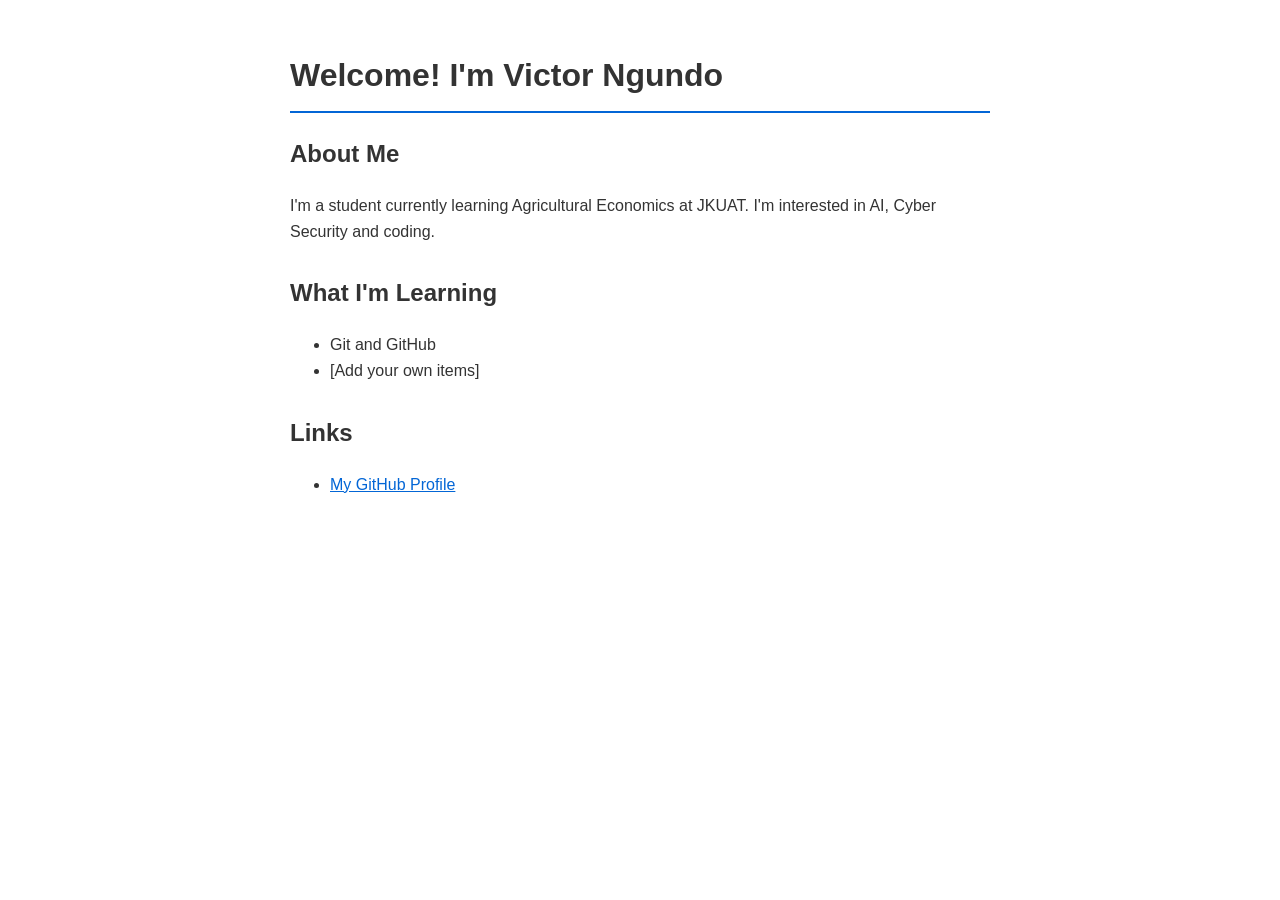
==== index.html @ b7b4b844 "Add index.html" ====
<!DOCTYPE html>
<html lang="en">
<head>
    <meta charset="UTF-8">
    <meta name="viewport" content="width=device-width, initial-scale=1.0">
    <title>My Personal Site</title>
    <style>
        body {
            font-family: Arial, sans-serif;
            max-width: 700px;
            margin: 50px auto;
            padding: 0 20px;
            line-height: 1.6;
            color: #333;
        }
        h1 {
            border-bottom: 2px solid #0366d6;
            padding-bottom: 10px;
        }
        a {
            color: #0366d6;
        }
        .section {
            margin-bottom: 30px;
        }
    </style>
</head>
<body>
    <h1>Welcome! I'm Victor Ngundo</h1>

    <div class="section">
        <h2>About Me</h2>
        <p>I'm a student currently learning Agricultural Economics at JKUAT.
           I'm interested in AI, Cyber Security and coding.</p>
    </div>

    <div class="section">
        <h2>What I'm Learning</h2>
        <ul>
            <li>Git and GitHub</li>
            <li>[Add your own items]</li>
        </ul>
    </div>

    <div class="section">
        <h2>Links</h2>
        <ul>
            <li><a href="https://github.com/your-username">My GitHub Profile</a></li>
        </ul>
    </div>
</body>
</html>
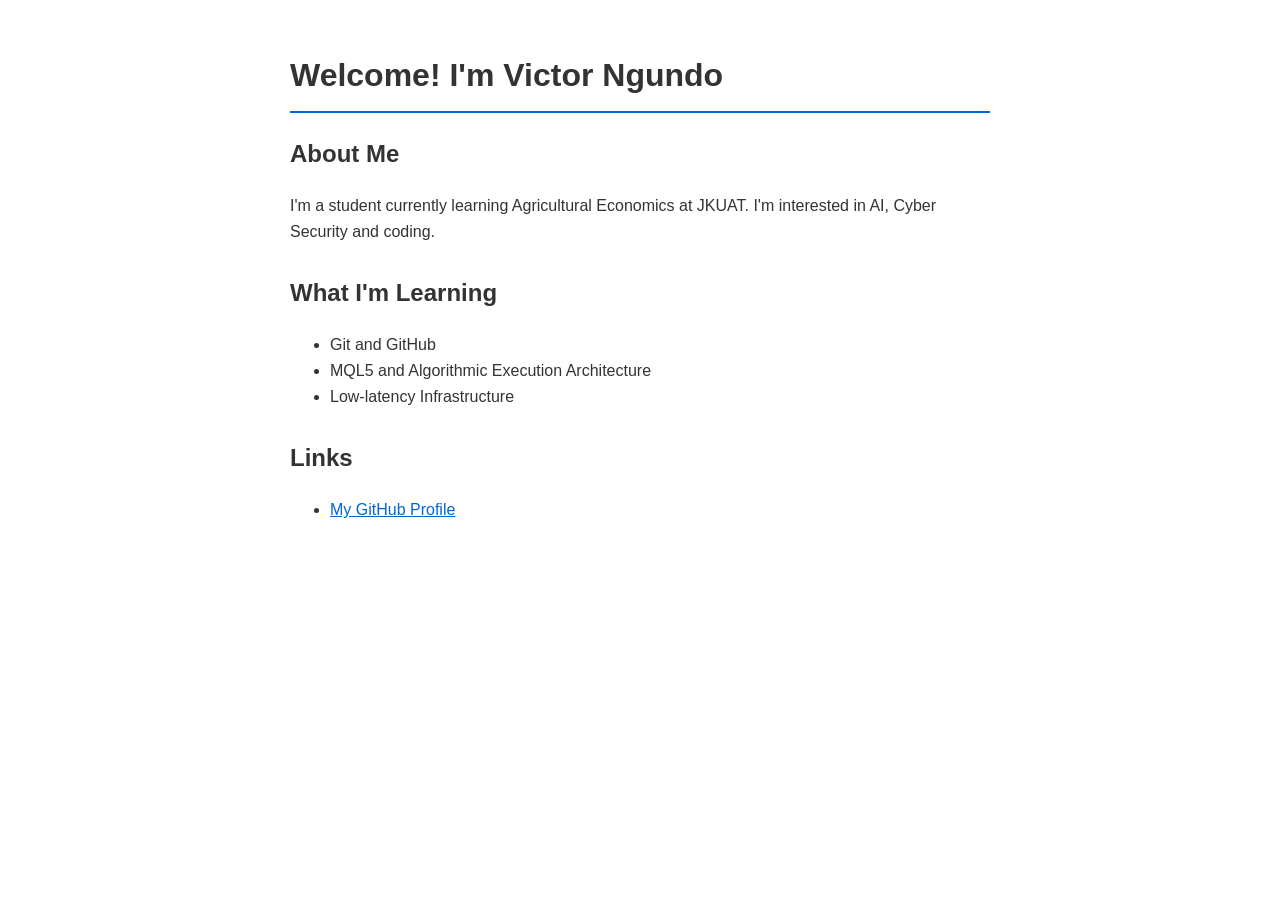
==== commit 0d7cafb4: "Add index.html" ====
--- a/index.html
+++ b/index.html
@@ -38,7 +38,8 @@
         <h2>What I'm Learning</h2>
         <ul>
             <li>Git and GitHub</li>
-            <li>[Add your own items]</li>
+            <li>MQL5 and Algorithmic Execution Architecture</li>
+            <li>Low-latency Infrastructure</li>
         </ul>
     </div>
 
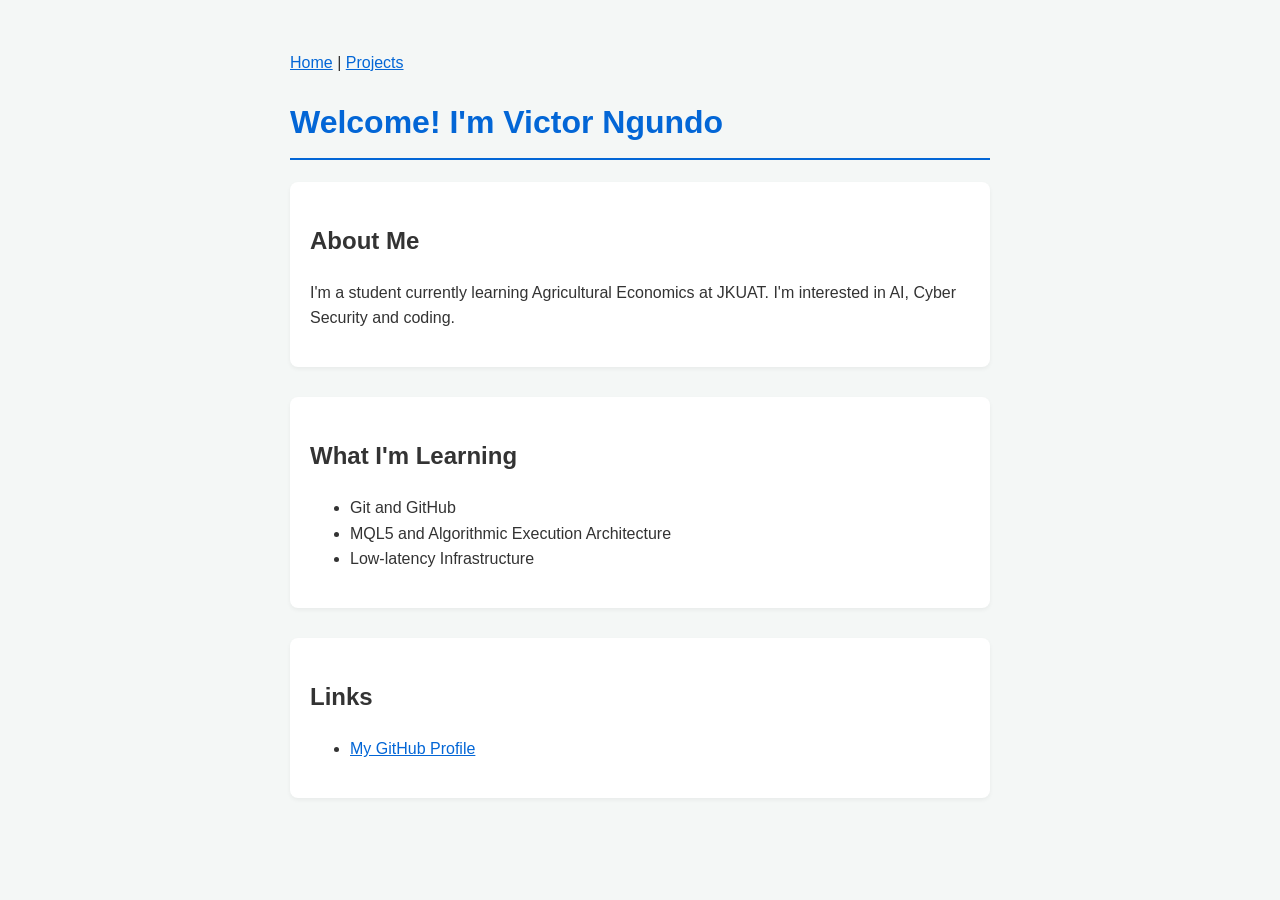
==== commit 9f2ae568: "Add index.html" ====
--- a/index.html
+++ b/index.html
@@ -4,6 +4,7 @@
     <meta charset="UTF-8">
     <meta name="viewport" content="width=device-width, initial-scale=1.0">
     <title>My Personal Site</title>
+    <link rel="stylesheet" href="style.css">
     <style>
         body {
             font-family: Arial, sans-serif;
@@ -26,6 +27,7 @@
     </style>
 </head>
 <body>
+    <p><a href="index.html">Home</a> | <a href="projects.html">Projects</a></p>
     <h1>Welcome! I'm Victor Ngundo</h1>
 
     <div class="section">
@@ -46,7 +48,7 @@
     <div class="section">
         <h2>Links</h2>
         <ul>
-            <li><a href="https://github.com/your-username">My GitHub Profile</a></li>
+            <li><a href="https://github.com/ngundovictor18-a11y">My GitHub Profile</a></li>
         </ul>
     </div>
 </body>
--- a/style.css
+++ b/style.css
@@ -0,0 +1,15 @@
+/* Adding extra styling rules for the site */
+body {
+    background-color: #f4f7f6;
+}
+
+.section {
+    background-color: #ffffff;
+    padding: 20px;
+    border-radius: 8px;
+    box-shadow: 0 2px 4px rgba(0,0,0,0.05);
+}
+
+h1 {
+    color: #0366d6;
+}
